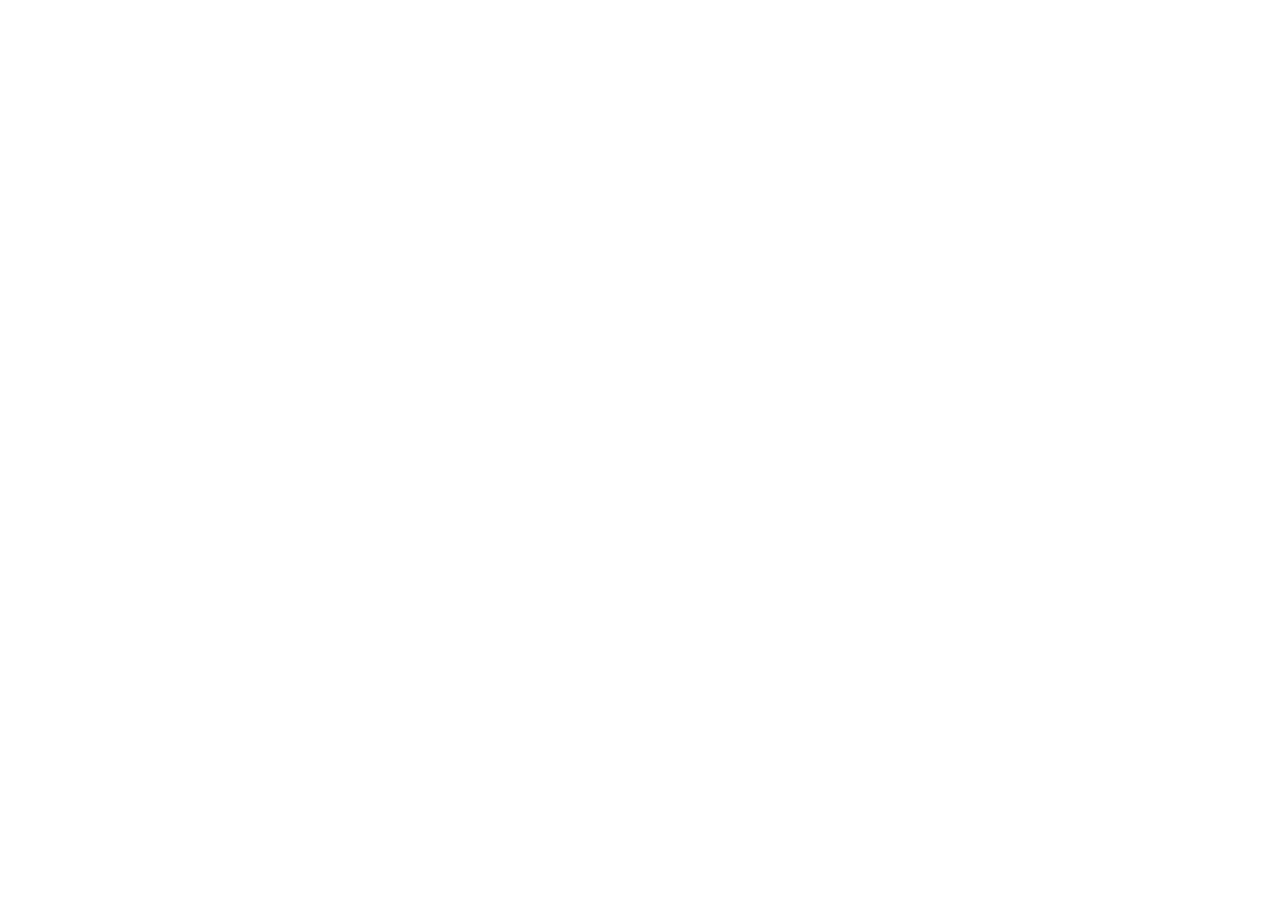
==== index.html @ 8c2c298b "cleaned" ====
<!DOCTYPE html>
<html>
<head>
  <!--
    If you are serving your web app in a path other than the root, change the
    href value below to reflect the base path you are serving from.

    The path provided below has to start and end with a slash "/" in order for
    it to work correctly.

    For more details:
    * https://developer.mozilla.org/en-US/docs/Web/HTML/Element/base

    This is a placeholder for base href that will be replaced by the value of
    the `--base-href` argument provided to `flutter build`.
  -->
  <base href="/">

  <meta charset="UTF-8">
  <meta content="IE=Edge" http-equiv="X-UA-Compatible">
  <meta name="description" content="A new Flutter project.">

  <!-- iOS meta tags & icons -->
  <meta name="apple-mobile-web-app-capable" content="yes">
  <meta name="apple-mobile-web-app-status-bar-style" content="black">
  <meta name="apple-mobile-web-app-title" content="taglist_converter">
  <link rel="apple-touch-icon" href="icons/Icon-192.png">

  <!-- Favicon -->
  <link rel="icon" type="image/png" href="favicon.png"/>

  <title>taglist_converter</title>
  <link rel="manifest" href="manifest.json">

  <script>
    // The value below is injected by flutter build, do not touch.
    var serviceWorkerVersion = "2553506865";
  </script>
  <!-- This script adds the flutter initialization JS code -->
  <script src="flutter.js" defer></script>
</head>
<body>
  <script>
    window.addEventListener('load', function(ev) {
      // Download main.dart.js
      _flutter.loader.loadEntrypoint({
        serviceWorker: {
          serviceWorkerVersion: serviceWorkerVersion,
        },
        onEntrypointLoaded: function(engineInitializer) {
          engineInitializer.initializeEngine().then(function(appRunner) {
            appRunner.runApp();
          });
        }
      });
    });
  </script>
</body>
</html>
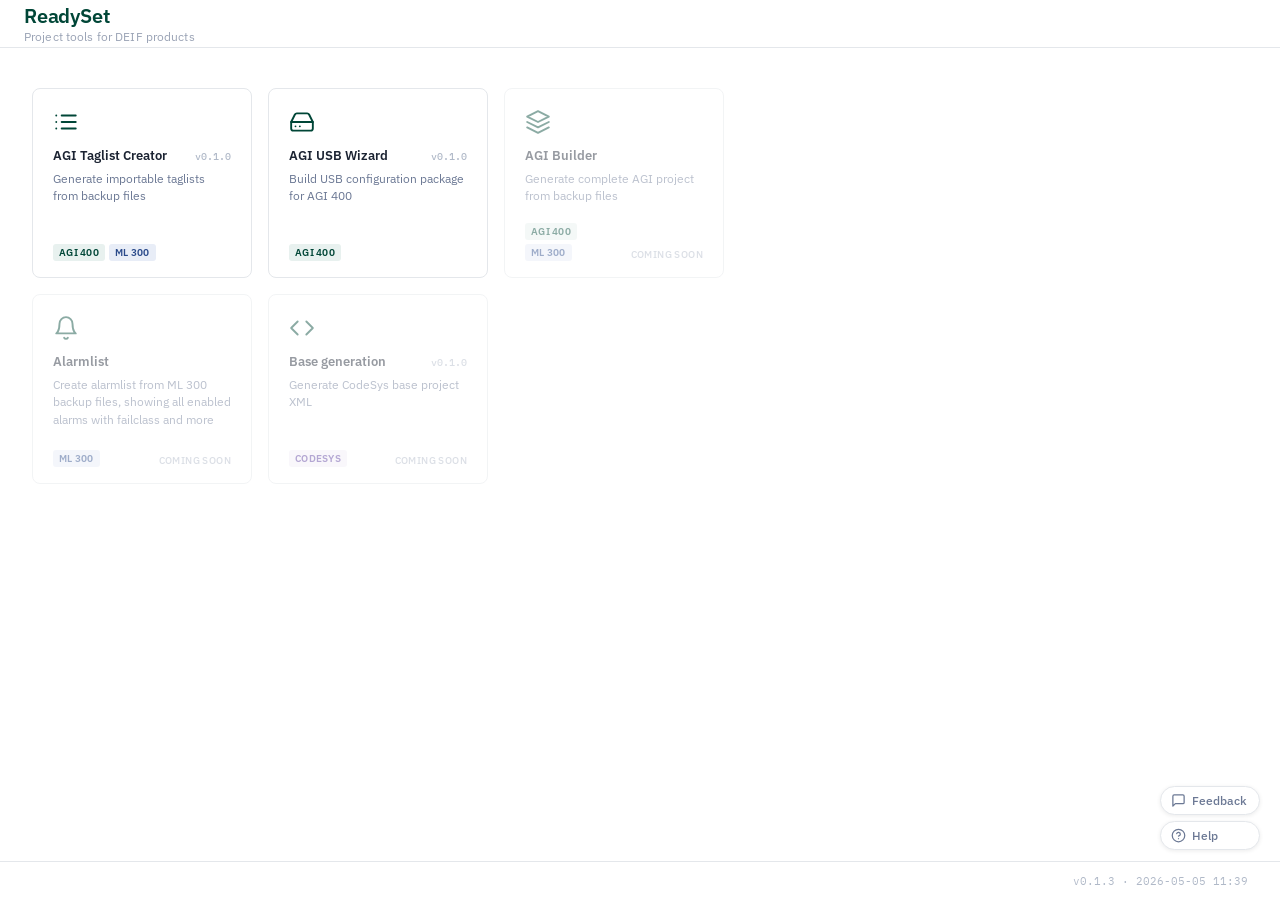
==== commit 6c0643e7: "host readyset temporarily" ====
--- a/index.html
+++ b/index.html
@@ -1,59 +1,33 @@
-<!DOCTYPE html>
-<html>
-<head>
-  <!--
-    If you are serving your web app in a path other than the root, change the
-    href value below to reflect the base path you are serving from.
+<!doctype html>
+<html lang="en">
+  <head>
+    <script type="module">
+          const _send = (level, args) => fetch('/dev-log', { method: 'POST', headers: {'Content-Type':'application/json'}, body: JSON.stringify({ level, args: args.map(a => typeof a === 'object' ? JSON.stringify(a) : String(a)) }) }).catch(() => {});
+          const _log = console.log.bind(console);
+          const _warn = console.warn.bind(console);
+          const _error = console.error.bind(console);
+          console.log = (...a) => { _log(...a); _send('log', a); };
+          console.warn = (...a) => { _warn(...a); _send('warn', a); };
+          console.error = (...a) => { _error(...a); _send('error', a); };
+          window.addEventListener('error', e => _send('error', ['[uncaught]', e.message, e.filename + ':' + e.lineno]));
+          window.addEventListener('unhandledrejection', e => _send('error', ['[unhandledrejection]', String(e.reason?.stack ?? e.reason)]));
+        </script>
 
-    The path provided below has to start and end with a slash "/" in order for
-    it to work correctly.
+    <meta charset="UTF-8" />
+    <meta name="viewport" content="width=device-width, initial-scale=1.0" />
+    <title>ReadySet</title>
+    <link rel="preconnect" href="https://fonts.googleapis.com">
+    <link rel="preconnect" href="https://fonts.gstatic.com" crossorigin>
+    <link href="https://fonts.googleapis.com/css2?family=IBM+Plex+Mono:wght@400;500&family=IBM+Plex+Sans:wght@400;500;600&display=swap" rel="stylesheet">
+    <style>
+      *, *::before, *::after { box-sizing: border-box; margin: 0; padding: 0; }
+      body { font-family: 'IBM Plex Sans', sans-serif; color: #1b2332; background: #fff; -webkit-font-smoothing: antialiased; }
+    </style>
+    <script type="module" crossorigin src="/assets/index-C-NE7XH0.js"></script>
+    <link rel="stylesheet" crossorigin href="/assets/index-Byqhr4PE.css">
+  </head>
+  <body>
+    <div id="app"></div> 
-    For more details:
-    * https://developer.mozilla.org/en-US/docs/Web/HTML/Element/base
-
-    This is a placeholder for base href that will be replaced by the value of
-    the `--base-href` argument provided to `flutter build`.
-  -->
-  <base href="/">
-
-  <meta charset="UTF-8">
-  <meta content="IE=Edge" http-equiv="X-UA-Compatible">
-  <meta name="description" content="A new Flutter project.">
-
-  <!-- iOS meta tags & icons -->
-  <meta name="apple-mobile-web-app-capable" content="yes">
-  <meta name="apple-mobile-web-app-status-bar-style" content="black">
-  <meta name="apple-mobile-web-app-title" content="taglist_converter">
-  <link rel="apple-touch-icon" href="icons/Icon-192.png">
-
-  <!-- Favicon -->
-  <link rel="icon" type="image/png" href="favicon.png"/>
-
-  <title>taglist_converter</title>
-  <link rel="manifest" href="manifest.json">
-
-  <script>
-    // The value below is injected by flutter build, do not touch.
-    var serviceWorkerVersion = "2553506865";
-  </script>
-  <!-- This script adds the flutter initialization JS code -->
-  <script src="flutter.js" defer></script>
-</head>
-<body>
-  <script>
-    window.addEventListener('load', function(ev) {
-      // Download main.dart.js
-      _flutter.loader.loadEntrypoint({
-        serviceWorker: {
-          serviceWorkerVersion: serviceWorkerVersion,
-        },
-        onEntrypointLoaded: function(engineInitializer) {
-          engineInitializer.initializeEngine().then(function(appRunner) {
-            appRunner.runApp();
-          });
-        }
-      });
-    });
-  </script>
-</body>
+  </body>
 </html>
--- a/assets/index-Byqhr4PE.css
+++ b/assets/index-Byqhr4PE.css
@@ -0,0 +1 @@
+.page.svelte-1v2r6sz{display:flex;flex-direction:column;min-height:100vh}header.svelte-1v2r6sz{display:flex;justify-content:space-between;align-items:center;padding:0 1.5rem;height:48px;border-bottom:1px solid #e4e7eb;flex-shrink:0}.logo-group.svelte-1v2r6sz{display:flex;flex-direction:column;gap:1px}.logo.svelte-1v2r6sz{font-size:20px;font-weight:600;color:#004637;letter-spacing:-.01em;line-height:1.2}.logo-subtitle.svelte-1v2r6sz{font-size:12px;font-weight:400;color:#9aa3b5;letter-spacing:.01em}main.svelte-1v2r6sz{flex:1;padding:2.5rem 2rem;max-width:960px}.tool-grid.svelte-1v2r6sz{display:flex;gap:1rem;flex-wrap:wrap;align-items:stretch}.tool-card.svelte-1v2r6sz{all:unset;display:flex;flex-direction:column;width:220px;min-height:190px;padding:20px 20px 16px;border:1px solid #e4e7eb;border-radius:8px;background:#fff;cursor:pointer;text-align:left;box-sizing:border-box;transition:border-color .1s,background .1s,box-shadow .1s}.tool-card.svelte-1v2r6sz:hover:not(.disabled){border-color:#004637;background:#f2f5f0;box-shadow:0 2px 8px #00463717}.tool-card.disabled.svelte-1v2r6sz{opacity:.45;cursor:default}.card-icon.svelte-1v2r6sz{color:#004637;margin-bottom:12px;line-height:0}.card-header.svelte-1v2r6sz{display:flex;justify-content:space-between;align-items:baseline;gap:8px;margin-bottom:6px}.tool-label.svelte-1v2r6sz{font-size:13px;font-weight:600;color:#1b2332}.tool-version.svelte-1v2r6sz{font-size:10px;font-weight:500;color:#b0b9c8;font-family:IBM Plex Mono,monospace;white-space:nowrap;flex-shrink:0}.tool-desc.svelte-1v2r6sz{font-size:11.5px;color:#6b7894;line-height:1.5;flex:1}.card-bottom.svelte-1v2r6sz{display:flex;justify-content:space-between;align-items:flex-end;gap:6px;margin-top:14px}.chips.svelte-1v2r6sz{display:flex;flex-wrap:wrap;gap:4px}.chip.svelte-1v2r6sz{font-size:9.5px;font-weight:600;letter-spacing:.03em;padding:2px 6px;border-radius:3px;text-transform:uppercase}.chip--agi-400.svelte-1v2r6sz{background:#e8f1ef;color:#004637}.chip--ml-300.svelte-1v2r6sz{background:#e8edf7;color:#2a4a8a}.chip--codesys.svelte-1v2r6sz{background:#f2eff8;color:#5b3d9e}.coming-soon.svelte-1v2r6sz{font-size:10px;font-weight:500;color:#b0b9c8;letter-spacing:.04em;text-transform:uppercase;white-space:nowrap;flex-shrink:0}footer.svelte-1v2r6sz{padding:.75rem 2rem;border-top:1px solid #e4e7eb;font-size:11px;font-family:IBM Plex Mono,monospace;color:#b0b9c8;text-align:right}.cb-wrap.svelte-ou1ush{display:flex;align-items:center;justify-content:center;width:18px;height:18px;cursor:pointer;flex-shrink:0;background:none;border:none;padding:0}.cb-box.svelte-ou1ush{width:14px;height:14px;border:1.5px solid var(--cb-border, #c5cdd8);background:var(--bg, #fff);display:flex;align-items:center;justify-content:center;transition:border-color .1s,background .1s;flex-shrink:0}.cb-wrap.svelte-ou1ush:hover .cb-box:where(.svelte-ou1ush){border-color:var(--accent, #004637)}.cb-box.checked.svelte-ou1ush{background:var(--accent, #004637);border-color:var(--accent, #004637)}.cb-box.checked.svelte-ou1ush:after{content:"";width:7px;height:4px;border-left:1.5px solid #fff;border-bottom:1.5px solid #fff;transform:rotate(-45deg) translateY(-1px)}.cb-box.indeterminate.svelte-ou1ush{border-color:var(--accent, #004637)}.cb-box.indeterminate.svelte-ou1ush:after{content:"";width:6px;height:1.5px;background:var(--accent, #004637)}.group-path-cell.svelte-1ok7cc8{display:flex;align-items:center;flex-wrap:nowrap;gap:0;font-size:inherit;white-space:nowrap;overflow:hidden}.segment.svelte-1ok7cc8{display:inline-flex;align-items:center;gap:4px;background:none;border:none;padding:0;cursor:pointer;font-size:inherit;color:#2563eb;white-space:nowrap}.segment.svelte-1ok7cc8:hover:not(.hidden){text-decoration:underline}.hidden.svelte-1ok7cc8{visibility:hidden;pointer-events:none}.sep.svelte-1ok7cc8{color:#9ca3af;margin:0 2px;-webkit-user-select:none;user-select:none}.leaf.svelte-1ok7cc8{color:inherit;white-space:nowrap;overflow:hidden;text-overflow:ellipsis}.dot.svelte-1ok7cc8{width:8px;height:8px;border-radius:50%;border:1.5px solid currentColor;flex-shrink:0;background:transparent}.sel-all.svelte-1ok7cc8 .dot:where(.svelte-1ok7cc8){background:currentColor}.sel-some.svelte-1ok7cc8 .dot:where(.svelte-1ok7cc8){background:linear-gradient(to bottom,currentColor 50%,transparent 50%)}.data-row.svelte-1ronjdc{display:grid;align-items:center;border-bottom:1px solid var(--border, #e4e7eb);cursor:pointer;background:var(--bg, #fff);min-height:var(--row-height, 34px);transition:background .07s}.data-row.svelte-1ronjdc:hover{background:var(--row-hover, #f2f5f0)}.data-row.selected.svelte-1ronjdc{background:var(--row-selected, rgba(0, 70, 55, .07))}.data-row.selected.svelte-1ronjdc:hover{background:var(--row-selected-hover, rgba(0, 70, 55, .12))}.cell.svelte-1ronjdc{display:flex;align-items:center;min-width:0;overflow:hidden}.cb-cell.svelte-1ronjdc{justify-content:center;padding:0 13px}.name-cell.svelte-1ronjdc{padding:0 12px 0 26px}.name-value.svelte-1ronjdc{font-size:12px;color:var(--text, #1b2332);letter-spacing:.01em;white-space:nowrap;overflow:hidden;text-overflow:ellipsis}.addr-value.svelte-1ronjdc{padding:0 12px;font-size:11px;font-family:IBM Plex Mono,monospace;color:var(--text-muted, #b0b9c8);letter-spacing:.04em}.addr-value.addr-selected.svelte-1ronjdc{color:var(--accent, #004637)}.group-row.svelte-fkw45e{display:grid;align-items:center;border-bottom:1px solid var(--border, #e4e7eb);background:var(--group-bg, #f7f8f9);min-height:30px}.cell.svelte-fkw45e{display:flex;align-items:center;min-width:0}.cb-cell.svelte-fkw45e{justify-content:center;padding:0 13px}.path-cell.svelte-fkw45e{padding:5px 12px;gap:8px}.collapse-btn.svelte-fkw45e{width:14px;height:14px;background:transparent;border:1px solid var(--border-strong, #cdd2d9);color:var(--text-dim, #6b7894);cursor:pointer;display:flex;align-items:center;justify-content:center;flex-shrink:0;font-size:7px;padding:0;line-height:1}.breadcrumb.svelte-fkw45e{display:inline-flex;align-items:center;font-family:IBM Plex Mono,monospace;font-size:10.5px;letter-spacing:.01em;overflow:hidden;white-space:nowrap}.sep.svelte-fkw45e{color:var(--text-muted, #b0b9c8);margin:0 5px;font-size:9px}.crumb.svelte-fkw45e{color:var(--text-muted, #b0b9c8)}.crumb.last.svelte-fkw45e{color:var(--text-dim, #6b7894)}.count-cell.svelte-fkw45e{justify-content:center}.count.svelte-fkw45e{font-size:10px;color:var(--text-muted, #b0b9c8);font-family:IBM Plex Mono,monospace}.header-row.svelte-1tdump5{display:grid;background:var(--col-header-bg, #f7f8f9);border-bottom:1px solid var(--border, #e4e7eb);flex-shrink:0;-webkit-user-select:none;user-select:none}.cell.svelte-1tdump5{display:flex;align-items:center;min-width:0}.cb-cell.svelte-1tdump5{justify-content:center;padding:0 13px}.sort-btn.svelte-1tdump5{all:unset;display:flex;align-items:center;gap:5px;padding:6px 12px;width:100%;cursor:pointer;font-size:10px;font-weight:600;letter-spacing:.1em;text-transform:uppercase;color:var(--col-header-text, #8a95a8)}.sort-btn.active.svelte-1tdump5,.sort-btn.svelte-1tdump5:hover{color:var(--accent, #004637)}.label.svelte-1tdump5{display:flex;align-items:center;padding:6px 12px;width:100%;font-size:10px;font-weight:600;letter-spacing:.1em;text-transform:uppercase;color:var(--col-header-text, #8a95a8)}.sort-icon.svelte-1tdump5{flex-shrink:0}.fc-header.svelte-5yyff5{display:flex;align-items:stretch;height:100%;border-bottom:1px solid var(--border, #e4e7eb);border-top:1px solid var(--border, #e4e7eb);background:var(--group-bg, #f7f8f9)}.fc-edge.svelte-5yyff5{width:3px;background:var(--fc-color, #888);flex-shrink:0}.fc-content.svelte-5yyff5{display:flex;align-items:center;gap:10px;padding:0 14px}.fc-badge.svelte-5yyff5{font-family:IBM Plex Mono,monospace;font-size:10px;font-weight:500;color:var(--fc-color, #888);background:color-mix(in srgb,var(--fc-color, #888) 12%,transparent);padding:2px 6px;border-radius:2px;flex-shrink:0}.fc-label.svelte-5yyff5{font-size:11.5px;font-weight:600;color:var(--text-dim, #6b7894);letter-spacing:.01em}.fc-access.svelte-5yyff5{font-family:IBM Plex Mono,monospace;font-size:10px;color:var(--text-muted, #b0b9c8)}.vt.svelte-3dmxhd{display:flex;flex-direction:column;height:100%;background:var(--bg, #fff);color:var(--text, #1b2332);font-family:IBM Plex Sans,sans-serif;min-height:0}.scroll.svelte-3dmxhd{flex:1;overflow-y:auto;overflow-x:auto;position:relative;min-height:0}.scroll.svelte-3dmxhd::-webkit-scrollbar{width:4px}.scroll.svelte-3dmxhd::-webkit-scrollbar-track{background:transparent}.scroll.svelte-3dmxhd::-webkit-scrollbar-thumb{border-radius:2px;background:var(--scroll-thumb, #d4d9e0)}.spacer.svelte-3dmxhd{position:relative;width:100%}.vr.svelte-3dmxhd{position:absolute;top:0;left:0;width:100%}.fc-phantom-anchor.svelte-3dmxhd{position:sticky;top:0;z-index:10;height:0}.fc-phantom.svelte-3dmxhd{display:none;align-items:stretch;height:28px;border-bottom:1px solid var(--border, #e4e7eb);border-top:1px solid var(--border, #e4e7eb);background:var(--group-bg, #f7f8f9)}.fc-phantom-anchor.fc-phantom-visible.svelte-3dmxhd .fc-phantom:where(.svelte-3dmxhd){display:flex}.fc-edge.svelte-3dmxhd{width:3px;background:var(--fc-color, #888);flex-shrink:0}.fc-content.svelte-3dmxhd{display:flex;align-items:center;gap:10px;padding:0 14px}.fc-badge.svelte-3dmxhd{font-family:IBM Plex Mono,monospace;font-size:10px;font-weight:500;color:var(--fc-color, #888);background:color-mix(in srgb,var(--fc-color, #888) 12%,transparent);padding:2px 6px;border-radius:2px;flex-shrink:0}.fc-label.svelte-3dmxhd{font-size:11.5px;font-weight:600;color:var(--text-dim, #6b7894);letter-spacing:.01em}.fc-access.svelte-3dmxhd{font-family:IBM Plex Mono,monospace;font-size:10px;color:var(--text-muted, #b0b9c8)}.source-cell.svelte-1o7zjp{display:flex;align-items:center;justify-content:center;width:100%}.cb-wrap.svelte-1o7zjp{display:flex;align-items:center;justify-content:center;width:18px;height:18px;cursor:pointer;flex-shrink:0;background:none;border:none;padding:0}.cb-box.svelte-1o7zjp{width:14px;height:14px;border:1.5px solid var(--cb-border, #c5cdd8);background:var(--bg, #fff);display:flex;align-items:center;justify-content:center;transition:border-color .1s,background .1s;flex-shrink:0}.cb-wrap.svelte-1o7zjp:hover .cb-box:where(.svelte-1o7zjp){border-color:var(--accent, #004637)}.cb-box.checked.svelte-1o7zjp{background:var(--accent, #004637);border-color:var(--accent, #004637)}.cb-box.checked.svelte-1o7zjp:after{content:"";width:7px;height:4px;border-left:1.5px solid #fff;border-bottom:1.5px solid #fff;transform:rotate(-45deg) translateY(-1px)}.overlay.svelte-1vtdcwn{position:fixed;top:0;right:0;bottom:0;left:0;z-index:100;display:flex;align-items:center;justify-content:center}.backdrop.svelte-1vtdcwn{position:absolute;top:0;right:0;bottom:0;left:0;background:#00000059}.dialog.svelte-1vtdcwn{position:relative;background:#fff;border-radius:8px;box-shadow:0 8px 32px #0000002e;width:520px;max-width:calc(100vw - 2rem);max-height:calc(100vh - 4rem);display:flex;flex-direction:column;overflow:hidden}.dialog-header.svelte-1vtdcwn{padding:16px 20px 14px;border-bottom:1px solid #e4e7eb;flex-shrink:0}h2.svelte-1vtdcwn{font-size:13px;font-weight:600;color:#1b2332;margin:0 0 2px}.file-name.svelte-1vtdcwn{font-size:11px;color:#8a95a8;font-family:IBM Plex Mono,monospace;white-space:nowrap;overflow:hidden;text-overflow:ellipsis}.dialog-body.svelte-1vtdcwn{flex:1;overflow-y:auto;padding:16px 20px;display:flex;flex-direction:column;gap:14px}.section-label.svelte-1vtdcwn{font-size:10px;font-weight:600;text-transform:uppercase;letter-spacing:.08em;color:#8a95a8;margin-bottom:6px}.empty-hint.svelte-1vtdcwn{font-size:12px;color:#b0b9c8;padding:8px 0}.instance-list.svelte-1vtdcwn{display:flex;flex-direction:column;gap:6px}.instance-row.svelte-1vtdcwn{display:flex;align-items:center;gap:8px}.origin-tag.svelte-1vtdcwn{flex-shrink:0;font-size:10px;font-family:IBM Plex Mono,monospace;color:#6b7894;background:#f0f2f5;border:1px solid #e4e7eb;border-radius:3px;padding:2px 6px;max-width:180px;overflow:hidden;text-overflow:ellipsis;white-space:nowrap}.name-input.svelte-1vtdcwn{flex:1;height:28px;padding:0 8px;border:1px solid #e4e7eb;border-radius:4px;font-family:inherit;font-size:12px;color:#1b2332;background:#fff;outline:none;min-width:0;transition:border-color .1s}.name-input.svelte-1vtdcwn:focus{border-color:#004637}.name-input.dup.svelte-1vtdcwn{border-color:#c44}.dup-warning.svelte-1vtdcwn{font-size:11px;color:#c44;margin-top:-6px}.remove-btn.svelte-1vtdcwn{all:unset;display:flex;align-items:center;justify-content:center;width:22px;height:22px;border-radius:3px;color:#b0b9c8;cursor:pointer;flex-shrink:0;transition:color .1s,background .1s}.remove-btn.svelte-1vtdcwn:hover{color:#c44;background:#fff0f0}.add-section.svelte-1vtdcwn{border-top:1px solid #f0f2f5;padding-top:14px}.chip-list.svelte-1vtdcwn{display:flex;flex-wrap:wrap;gap:6px}.chip.svelte-1vtdcwn{all:unset;display:inline-flex;align-items:center;gap:4px;padding:3px 8px;border:1px solid #e4e7eb;border-radius:3px;font-size:11px;font-family:IBM Plex Mono,monospace;color:#6b7894;background:#f7f8f9;cursor:pointer;transition:border-color .1s,color .1s,background .1s}.chip.svelte-1vtdcwn:hover{border-color:#004637;color:#004637;background:#f0f5f3}.chip-plus.svelte-1vtdcwn{font-size:13px;font-family:inherit;color:#b0b9c8;line-height:1}.chip.svelte-1vtdcwn:hover .chip-plus:where(.svelte-1vtdcwn){color:#004637}.dialog-footer.svelte-1vtdcwn{padding:12px 20px;border-top:1px solid #e4e7eb;display:flex;justify-content:flex-end;gap:8px;flex-shrink:0}.btn.svelte-1vtdcwn{all:unset;display:inline-flex;align-items:center;height:28px;padding:0 14px;border-radius:4px;font-size:12px;font-weight:500;cursor:pointer;transition:background .1s,color .1s}.btn-ghost.svelte-1vtdcwn{color:#6b7894;background:transparent;border:1px solid #e4e7eb}.btn-ghost.svelte-1vtdcwn:hover{background:#f7f8f9;color:#1b2332}.btn-primary.svelte-1vtdcwn{color:#fff;background:#004637;border:1px solid #004637}.btn-primary.svelte-1vtdcwn:hover:not(:disabled){background:#005a47;border-color:#005a47}.btn.svelte-1vtdcwn:disabled{opacity:.4;cursor:default}.dropzone.svelte-azyhuc{display:flex;flex-direction:column;align-items:center;gap:6px;border:1.5px dashed #e4e7eb;border-radius:6px;padding:18px 12px;text-align:center;cursor:pointer;color:#b0b9c8;font-size:11.5px;-webkit-user-select:none;user-select:none;transition:border-color .12s,background .12s,color .12s}.dropzone.svelte-azyhuc:hover,.dropzone.dragging.svelte-azyhuc{border-color:#004637;background:#f2f5f0;color:#004637}.icon.svelte-azyhuc{flex-shrink:0}.tile.svelte-748pcb{display:flex;align-items:center;gap:8px;padding:7px 10px;border:1px solid #e4e7eb;border-radius:5px;background:#fff}.tile.error.svelte-748pcb{border-color:#f0b8b8;background:#fff8f8}.tile-body.svelte-748pcb{flex:1;min-width:0;display:flex;flex-direction:column;gap:2px}.name.svelte-748pcb{font-size:12px;font-weight:500;color:#1b2332;white-space:nowrap;overflow:hidden;text-overflow:ellipsis}.info.svelte-748pcb{font-size:10.5px;color:#8a95a8;white-space:nowrap;overflow:hidden;text-overflow:ellipsis}.info.loading.svelte-748pcb{color:#b0b9c8}.err-msg.svelte-748pcb{font-size:10.5px;color:#c44}.remove.svelte-748pcb{all:unset;display:flex;align-items:center;justify-content:center;width:20px;height:20px;border-radius:3px;color:#b0b9c8;cursor:pointer;flex-shrink:0;transition:color .1s,background .1s}.remove.svelte-748pcb:hover{color:#c44;background:#fff0f0}.page.svelte-2uxj7k{display:flex;flex-direction:column;height:100vh;overflow:hidden}header.svelte-2uxj7k{display:flex;align-items:center;gap:10px;padding:0 1rem;height:48px;border-bottom:1px solid #e4e7eb;background:#fff;flex-shrink:0;z-index:20}.back-btn.svelte-2uxj7k{all:unset;display:flex;align-items:center;gap:5px;font-size:12px;font-weight:500;color:#6b7894;cursor:pointer;padding:4px 8px;border-radius:4px;transition:color .1s,background .1s}.back-btn.svelte-2uxj7k:hover{color:#1b2332;background:#f7f8f9}.divider.svelte-2uxj7k{width:1px;height:16px;background:#e4e7eb}h1.svelte-2uxj7k{font-size:13px;font-weight:600;color:#1b2332;letter-spacing:-.01em}.layout.svelte-2uxj7k{display:flex;flex:1;min-height:0}.sidebar.svelte-2uxj7k{width:260px;min-width:200px;border-right:1px solid #e4e7eb;background:#f7f8f9;padding:1rem;display:flex;flex-direction:column;gap:1.25rem;overflow-y:auto;flex-shrink:0}.sidebar-label.svelte-2uxj7k{font-size:10px;font-weight:600;text-transform:uppercase;letter-spacing:.1em;color:#8a95a8;margin-bottom:6px}.file-list.svelte-2uxj7k{display:flex;flex-direction:column;gap:4px}.status.svelte-2uxj7k{font-size:11px;color:#b0b9c8;margin:4px 0 0}main.svelte-2uxj7k{flex:1;min-height:0;display:flex;flex-direction:column}.table-toolbar.svelte-2uxj7k{display:flex;align-items:center;gap:8px;padding:8px 14px;border-bottom:1px solid #e4e7eb;flex-shrink:0}.search-input.svelte-2uxj7k{flex:1;height:28px;padding:0 10px;border:1px solid #e4e7eb;border-radius:4px;font-family:inherit;font-size:12px;color:#1b2332;background:#fff;outline:none;transition:border-color .1s}.search-input.svelte-2uxj7k:focus{border-color:#004637}.search-input.svelte-2uxj7k::placeholder{color:#b0b9c8}.count.svelte-2uxj7k{font-size:11px;font-family:IBM Plex Mono,monospace;color:#8a95a8;white-space:nowrap;flex-shrink:0}.btn.svelte-2uxj7k{all:unset;display:inline-flex;align-items:center;height:28px;padding:0 12px;border-radius:4px;font-size:12px;font-weight:500;cursor:pointer;white-space:nowrap;transition:background .1s,color .1s}.btn-ghost.svelte-2uxj7k{color:#6b7894;background:transparent;border:1px solid #e4e7eb}.btn-ghost.svelte-2uxj7k:hover:not(:disabled){background:#f7f8f9;color:#1b2332}.btn-primary.svelte-2uxj7k{color:#fff;background:#004637;border:1px solid #004637}.btn-primary.svelte-2uxj7k:hover:not(:disabled){background:#005a47;border-color:#005a47}.btn.svelte-2uxj7k:disabled{opacity:.4;cursor:default}.normalize-toggle.svelte-2uxj7k{display:flex;align-items:center;gap:5px;font-size:11px;color:#6b7894;cursor:pointer;-webkit-user-select:none;user-select:none;white-space:nowrap}.normalize-toggle.svelte-2uxj7k input:where(.svelte-2uxj7k){cursor:pointer}.table-wrap.svelte-2uxj7k{flex:1;min-height:0;overflow:hidden;display:flex;flex-direction:column}.empty.svelte-2uxj7k{padding:3rem 2rem;font-size:13px;color:#b0b9c8}.dropzone.svelte-wjvc80{display:flex;flex-direction:column;align-items:center;gap:6px;border:1.5px dashed #e4e7eb;border-radius:6px;padding:18px 12px;text-align:center;cursor:pointer;color:#b0b9c8;font-size:11.5px;-webkit-user-select:none;user-select:none;transition:border-color .12s,background .12s,color .12s}.dropzone.svelte-wjvc80:hover,.dropzone.dragging.svelte-wjvc80{border-color:#004637;background:#f2f5f0;color:#004637}.icon.svelte-wjvc80{flex-shrink:0}.tile.svelte-h6dgzp{display:flex;align-items:center;gap:8px;padding:7px 10px;border:1px solid #e4e7eb;border-radius:5px;background:#fff}.tile.error.svelte-h6dgzp{border-color:#f0b8b8;background:#fff8f8}.tile-body.svelte-h6dgzp{flex:1;min-width:0;display:flex;flex-direction:column;gap:2px}.name.svelte-h6dgzp{font-size:12px;font-weight:500;color:#1b2332;white-space:nowrap;overflow:hidden;text-overflow:ellipsis}.info.svelte-h6dgzp{font-size:10.5px;color:#8a95a8;white-space:nowrap;overflow:hidden;text-overflow:ellipsis}.info.loading.svelte-h6dgzp{color:#b0b9c8}.err-msg.svelte-h6dgzp{font-size:10.5px;color:#c44}.remove.svelte-h6dgzp{all:unset;display:flex;align-items:center;justify-content:center;width:20px;height:20px;border-radius:3px;color:#b0b9c8;cursor:pointer;flex-shrink:0;transition:color .1s,background .1s}.remove.svelte-h6dgzp:hover{color:#c44;background:#fff0f0}.page.svelte-1yi143j{display:flex;flex-direction:column;min-height:100vh}header.svelte-1yi143j{display:flex;align-items:center;gap:10px;padding:0 1rem;height:48px;border-bottom:1px solid #e4e7eb;background:#fff;flex-shrink:0}.back-btn.svelte-1yi143j{all:unset;display:flex;align-items:center;gap:5px;font-size:12px;font-weight:500;color:#6b7894;cursor:pointer;padding:4px 8px;border-radius:4px;transition:color .1s,background .1s}.back-btn.svelte-1yi143j:hover{color:#1b2332;background:#f7f8f9}.divider.svelte-1yi143j{width:1px;height:16px;background:#e4e7eb}h1.svelte-1yi143j{font-size:13px;font-weight:600;color:#1b2332;letter-spacing:-.01em}.layout.svelte-1yi143j{display:flex;flex:1}.sidebar.svelte-1yi143j{width:260px;min-width:200px;border-right:1px solid #e4e7eb;background:#f7f8f9;padding:1rem;display:flex;flex-direction:column;gap:1.5rem;overflow-y:auto;flex-shrink:0}.sidebar-section.svelte-1yi143j{display:flex;flex-direction:column;gap:8px}.sidebar-label.svelte-1yi143j{font-size:10px;font-weight:600;text-transform:uppercase;letter-spacing:.1em;color:#8a95a8;margin-bottom:2px}.file-list.svelte-1yi143j{display:flex;flex-direction:column;gap:4px}.status.svelte-1yi143j{font-size:11px;color:#b0b9c8}.form-group.svelte-1yi143j{display:flex;flex-direction:column;gap:6px}.field.svelte-1yi143j{width:100%;height:30px;padding:0 9px;border:1px solid #e4e7eb;border-radius:4px;font-family:inherit;font-size:12px;color:#1b2332;background:#fff;outline:none;transition:border-color .1s}.field.svelte-1yi143j:focus{border-color:#004637}.field-short.svelte-1yi143j{width:auto;flex:1}.field-row.svelte-1yi143j{display:flex;align-items:center;gap:8px}.field-label.svelte-1yi143j{font-size:11.5px;color:#6b7894;white-space:nowrap}select.field.svelte-1yi143j{height:30px}main.svelte-1yi143j{flex:1;padding:1.25rem 1.5rem;display:flex;flex-direction:column;gap:1.25rem}.empty.svelte-1yi143j{font-size:13px;color:#b0b9c8}.io-table-wrap.svelte-1yi143j{border:1px solid #e4e7eb;border-radius:6px;overflow:hidden}.io-table.svelte-1yi143j{width:100%;border-collapse:collapse}.io-table.svelte-1yi143j th:where(.svelte-1yi143j){font-size:10px;font-weight:600;text-transform:uppercase;letter-spacing:.1em;color:#8a95a8;background:#f7f8f9;padding:7px 12px;border-bottom:1px solid #e4e7eb;text-align:left}.io-table.svelte-1yi143j td:where(.svelte-1yi143j){font-size:12px;color:#1b2332;padding:7px 12px;border-bottom:1px solid #f0f2f4}.io-table.svelte-1yi143j tbody:where(.svelte-1yi143j) tr:where(.svelte-1yi143j):last-child td:where(.svelte-1yi143j){border-bottom:none}.io-table.svelte-1yi143j tbody:where(.svelte-1yi143j) tr:where(.svelte-1yi143j):hover td:where(.svelte-1yi143j){background:#f7f8f9}.mono.svelte-1yi143j{font-family:IBM Plex Mono,monospace;font-size:11px;color:#6b7894}.actions-col.svelte-1yi143j{width:80px}.actions-cell.svelte-1yi143j{display:flex;gap:2px}.icon-btn.svelte-1yi143j{all:unset;width:22px;height:22px;display:flex;align-items:center;justify-content:center;border-radius:3px;font-size:12px;color:#8a95a8;cursor:pointer;transition:color .1s,background .1s}.icon-btn.svelte-1yi143j:hover:not(:disabled){color:#1b2332;background:#e4e7eb}.icon-btn.danger.svelte-1yi143j:hover:not(:disabled){color:#c44;background:#fff0f0}.icon-btn.svelte-1yi143j:disabled{opacity:.3;cursor:default}.generate-row.svelte-1yi143j{display:flex;align-items:center;gap:12px}.hint.svelte-1yi143j{font-size:11.5px;color:#b0b9c8}.btn.svelte-1yi143j{all:unset;display:inline-flex;align-items:center;height:30px;padding:0 14px;border-radius:4px;font-size:12px;font-weight:500;cursor:pointer;white-space:nowrap;transition:background .1s,color .1s}.btn-primary.svelte-1yi143j{color:#fff;background:#004637;border:1px solid #004637}.btn-primary.svelte-1yi143j:hover:not(:disabled){background:#005a47;border-color:#005a47}.btn.svelte-1yi143j:disabled{opacity:.4;cursor:default}.page.svelte-l3evi8{display:flex;flex-direction:column;min-height:100vh}header.svelte-l3evi8{display:flex;align-items:center;gap:10px;padding:0 1rem;height:48px;border-bottom:1px solid #e4e7eb;background:#fff;flex-shrink:0}.back-btn.svelte-l3evi8{all:unset;display:flex;align-items:center;gap:5px;font-size:12px;font-weight:500;color:#6b7894;cursor:pointer;padding:4px 8px;border-radius:4px;transition:color .1s,background .1s}.back-btn.svelte-l3evi8:hover{color:#1b2332;background:#f7f8f9}.divider.svelte-l3evi8{width:1px;height:16px;background:#e4e7eb}h1.svelte-l3evi8{font-size:13px;font-weight:600;color:#1b2332;letter-spacing:-.01em;flex:1}.header-actions.svelte-l3evi8{display:flex;gap:8px;align-items:center}.layout.svelte-l3evi8{display:flex;flex:1}.list.svelte-l3evi8{width:260px;min-width:200px;border-right:1px solid #e4e7eb;background:#f7f8f9;display:flex;flex-direction:column;overflow-y:auto;flex-shrink:0}.list-header.svelte-l3evi8{display:flex;align-items:center;justify-content:space-between;padding:10px 14px 8px;flex-shrink:0}.list-label.svelte-l3evi8{font-size:10px;font-weight:600;text-transform:uppercase;letter-spacing:.1em;color:#8a95a8}.list-count.svelte-l3evi8{font-size:10px;font-family:IBM Plex Mono,monospace;color:#b0b9c8}.setting-item.svelte-l3evi8{all:unset;display:flex;align-items:flex-start;gap:9px;padding:9px 14px;cursor:pointer;border-bottom:1px solid #eaecef;transition:background .08s}.setting-item.svelte-l3evi8:hover{background:#edf0f3}.setting-item.active.svelte-l3evi8{background:#e8f0ee}.setting-item.active.svelte-l3evi8 .item-name:where(.svelte-l3evi8){color:#004637}.check.svelte-l3evi8{margin-top:1px;flex-shrink:0;accent-color:#004637}.item-text.svelte-l3evi8{display:flex;flex-direction:column;gap:2px;min-width:0}.item-name.svelte-l3evi8{font-size:12px;font-weight:500;color:#1b2332}.item-desc.svelte-l3evi8{font-size:11px;color:#8a95a8;line-height:1.4}main.svelte-l3evi8{flex:1;padding:1.75rem 2rem;overflow-y:auto}.empty.svelte-l3evi8{font-size:13px;color:#b0b9c8}.setting-form.svelte-l3evi8{display:flex;flex-direction:column;gap:14px;max-width:520px}h2.svelte-l3evi8{font-size:14px;font-weight:600;color:#1b2332;margin-bottom:2px}.help.svelte-l3evi8{font-size:12.5px;color:#6b7894;line-height:1.5}.form-label.svelte-l3evi8{display:flex;flex-direction:column;gap:5px;font-size:12px;font-weight:500;color:#6b7894}.check-label.svelte-l3evi8{display:flex;align-items:center;gap:8px;font-size:12.5px;color:#1b2332;cursor:pointer}input[type=checkbox].svelte-l3evi8{accent-color:#004637}.field.svelte-l3evi8{height:30px;padding:0 9px;border:1px solid #e4e7eb;border-radius:4px;font-family:inherit;font-size:12px;color:#1b2332;background:#fff;outline:none;transition:border-color .1s;width:100%}.field.svelte-l3evi8:focus{border-color:#004637}.field-short.svelte-l3evi8{width:120px}select.field.svelte-l3evi8{height:30px}input[type=file].field.svelte-l3evi8{height:auto;padding:4px 9px}fieldset.svelte-l3evi8{border:1px solid #e4e7eb;border-radius:6px;padding:12px 14px;display:flex;flex-direction:column;gap:10px}legend.svelte-l3evi8{font-size:11px;font-weight:600;text-transform:uppercase;letter-spacing:.07em;color:#8a95a8;padding:0 4px}.table-wrap.svelte-l3evi8{border:1px solid #e4e7eb;border-radius:6px;overflow:hidden}.data-table.svelte-l3evi8{width:100%;border-collapse:collapse;font-size:12px}.data-table.svelte-l3evi8 th:where(.svelte-l3evi8){background:#f7f8f9;padding:6px 10px;border-bottom:1px solid #e4e7eb;font-size:10px;font-weight:600;text-transform:uppercase;letter-spacing:.08em;color:#8a95a8;text-align:left}.data-table.svelte-l3evi8 td:where(.svelte-l3evi8){padding:5px 8px;border-bottom:1px solid #f0f2f4;color:#1b2332}.data-table.svelte-l3evi8 tbody:where(.svelte-l3evi8) tr:where(.svelte-l3evi8):last-child td:where(.svelte-l3evi8){border-bottom:none}.cell-field.svelte-l3evi8{height:26px}.icon-btn.svelte-l3evi8{all:unset;width:22px;height:22px;display:flex;align-items:center;justify-content:center;border-radius:3px;font-size:11px;color:#b0b9c8;cursor:pointer;transition:color .1s,background .1s}.icon-btn.svelte-l3evi8:hover{color:#1b2332;background:#e4e7eb}.icon-btn.danger.svelte-l3evi8:hover{color:#c44;background:#fff0f0}.err.svelte-l3evi8{font-size:11.5px;color:#c44}.loaded.svelte-l3evi8{font-size:11.5px;color:#004637}.note.svelte-l3evi8{font-size:11.5px;color:#8a6800}.btn.svelte-l3evi8{all:unset;display:inline-flex;align-items:center;height:30px;padding:0 14px;border-radius:4px;font-size:12px;font-weight:500;cursor:pointer;white-space:nowrap;transition:background .1s,color .1s}.btn-primary.svelte-l3evi8{color:#fff;background:#004637;border:1px solid #004637}.btn-primary.svelte-l3evi8:hover:not(:disabled){background:#005a47;border-color:#005a47}.btn-ghost.svelte-l3evi8{color:#6b7894;background:#fff;border:1px solid #e4e7eb}.btn-ghost.svelte-l3evi8:hover:not(:disabled){background:#f7f8f9;color:#1b2332}.btn.svelte-l3evi8:disabled{opacity:.4;cursor:default}.page.svelte-k6bk06{display:flex;flex-direction:column;min-height:100vh}header.svelte-k6bk06{display:flex;align-items:center;gap:10px;padding:0 1rem;height:48px;border-bottom:1px solid #e4e7eb;background:#fff;flex-shrink:0}.back-btn.svelte-k6bk06{all:unset;display:flex;align-items:center;gap:5px;font-size:12px;font-weight:500;color:#6b7894;cursor:pointer;padding:4px 8px;border-radius:4px;transition:color .1s,background .1s}.back-btn.svelte-k6bk06:hover{color:#1b2332;background:#f7f8f9}.divider.svelte-k6bk06{width:1px;height:16px;background:#e4e7eb}h1.svelte-k6bk06{font-size:13px;font-weight:600;color:#1b2332;letter-spacing:-.01em}main.svelte-k6bk06{padding:2rem;max-width:720px;display:flex;flex-direction:column;gap:2.5rem}section.svelte-k6bk06{display:flex;flex-direction:column;gap:10px}h2.svelte-k6bk06{font-size:13px;font-weight:600;color:#1b2332}p.svelte-k6bk06{font-size:13px;color:#6b7894;line-height:1.55}code.svelte-k6bk06{font-family:IBM Plex Mono,monospace;font-size:11.5px;background:#f7f8f9;color:#004637;padding:1px 5px;border-radius:3px;border:1px solid #e4e7eb}img.svelte-k6bk06{max-width:100%;border:1px solid #e4e7eb;border-radius:6px}.backdrop.svelte-1kzrpv7{position:fixed;top:0;right:0;bottom:0;left:0;background:#0000004d;display:flex;align-items:center;justify-content:center;z-index:200}.modal.svelte-1kzrpv7{background:#fff;border:1px solid #e4e7eb;border-radius:10px;padding:24px;width:440px;max-width:calc(100vw - 2rem);box-shadow:0 8px 32px #0000001f;display:flex;flex-direction:column;gap:10px}.modal.hidden.svelte-1kzrpv7{visibility:hidden}.title.svelte-1kzrpv7{font-size:14px;font-weight:600;color:#1b2332;margin:0}.textarea.svelte-1kzrpv7{width:100%;box-sizing:border-box;resize:vertical;border:1px solid #d1d5db;border-radius:6px;padding:8px 10px;font-size:13px;font-family:inherit;color:#1b2332;outline:none;transition:border-color .1s}.textarea.svelte-1kzrpv7:focus{border-color:#004637}.textarea.svelte-1kzrpv7:disabled{opacity:.5}.email-input.svelte-1kzrpv7{width:100%;box-sizing:border-box;border:1px solid #d1d5db;border-radius:6px;padding:7px 10px;font-size:12px;font-family:inherit;color:#1b2332;outline:none;transition:border-color .1s}.email-input.svelte-1kzrpv7:focus{border-color:#004637}.email-input.svelte-1kzrpv7:disabled{opacity:.5}.email-input.svelte-1kzrpv7::placeholder{color:#b0b9c8}.btn-attach.svelte-1kzrpv7{all:unset;display:inline-flex;align-items:center;gap:6px;font-size:12px;font-weight:500;color:#6b7894;cursor:pointer;padding:6px 10px;border:1px dashed #d1d5db;border-radius:5px;align-self:flex-start;transition:border-color .1s,color .1s}.btn-attach.svelte-1kzrpv7:hover:not(:disabled){border-color:#004637;color:#004637}.btn-attach.svelte-1kzrpv7:disabled{opacity:.5;cursor:default}.screenshot-row.svelte-1kzrpv7{display:flex;align-items:flex-start;gap:10px}.screenshot-thumb.svelte-1kzrpv7{flex:1;max-height:120px;object-fit:cover;border-radius:5px;border:1px solid #e4e7eb}.btn-remove.svelte-1kzrpv7{all:unset;font-size:11px;font-weight:500;color:#b91c1c;cursor:pointer;white-space:nowrap;padding:4px 6px;border-radius:4px}.btn-remove.svelte-1kzrpv7:hover{background:#fef2f2}.attach-error.svelte-1kzrpv7,.send-error.svelte-1kzrpv7{font-size:12px;color:#b91c1c;margin:0}.success.svelte-1kzrpv7{font-size:13px;color:#004637;font-weight:500;margin:0;text-align:center;padding:8px 0}.actions.svelte-1kzrpv7{display:flex;justify-content:flex-end;gap:8px;margin-top:2px}.btn-primary.svelte-1kzrpv7{all:unset;font-size:12px;font-weight:600;color:#fff;background:#004637;padding:6px 16px;border-radius:5px;cursor:pointer;transition:background .1s}.btn-primary.svelte-1kzrpv7:hover:not(:disabled){background:#005a47}.btn-primary.svelte-1kzrpv7:disabled{opacity:.45;cursor:default}.btn-secondary.svelte-1kzrpv7{all:unset;font-size:12px;font-weight:500;color:#6b7894;padding:6px 14px;border-radius:5px;cursor:pointer;transition:background .1s,color .1s}.btn-secondary.svelte-1kzrpv7:hover:not(:disabled){background:#f7f8f9;color:#1b2332}.btn-secondary.svelte-1kzrpv7:disabled{opacity:.45;cursor:default}.global-actions.svelte-1n46o8q{position:fixed;bottom:50px;right:20px;display:flex;flex-direction:column;gap:6px;z-index:100}.action-btn.svelte-1n46o8q{all:unset;display:flex;align-items:center;gap:6px;font-size:12px;font-weight:500;color:#6b7894;background:#fff;border:1px solid #e4e7eb;border-radius:20px;padding:6px 12px 6px 10px;cursor:pointer;box-shadow:0 1px 4px #00000014;transition:color .1s,border-color .1s,box-shadow .1s;white-space:nowrap}.action-btn.svelte-1n46o8q:hover{color:#004637;border-color:#004637;box-shadow:0 2px 8px #0046371f}
